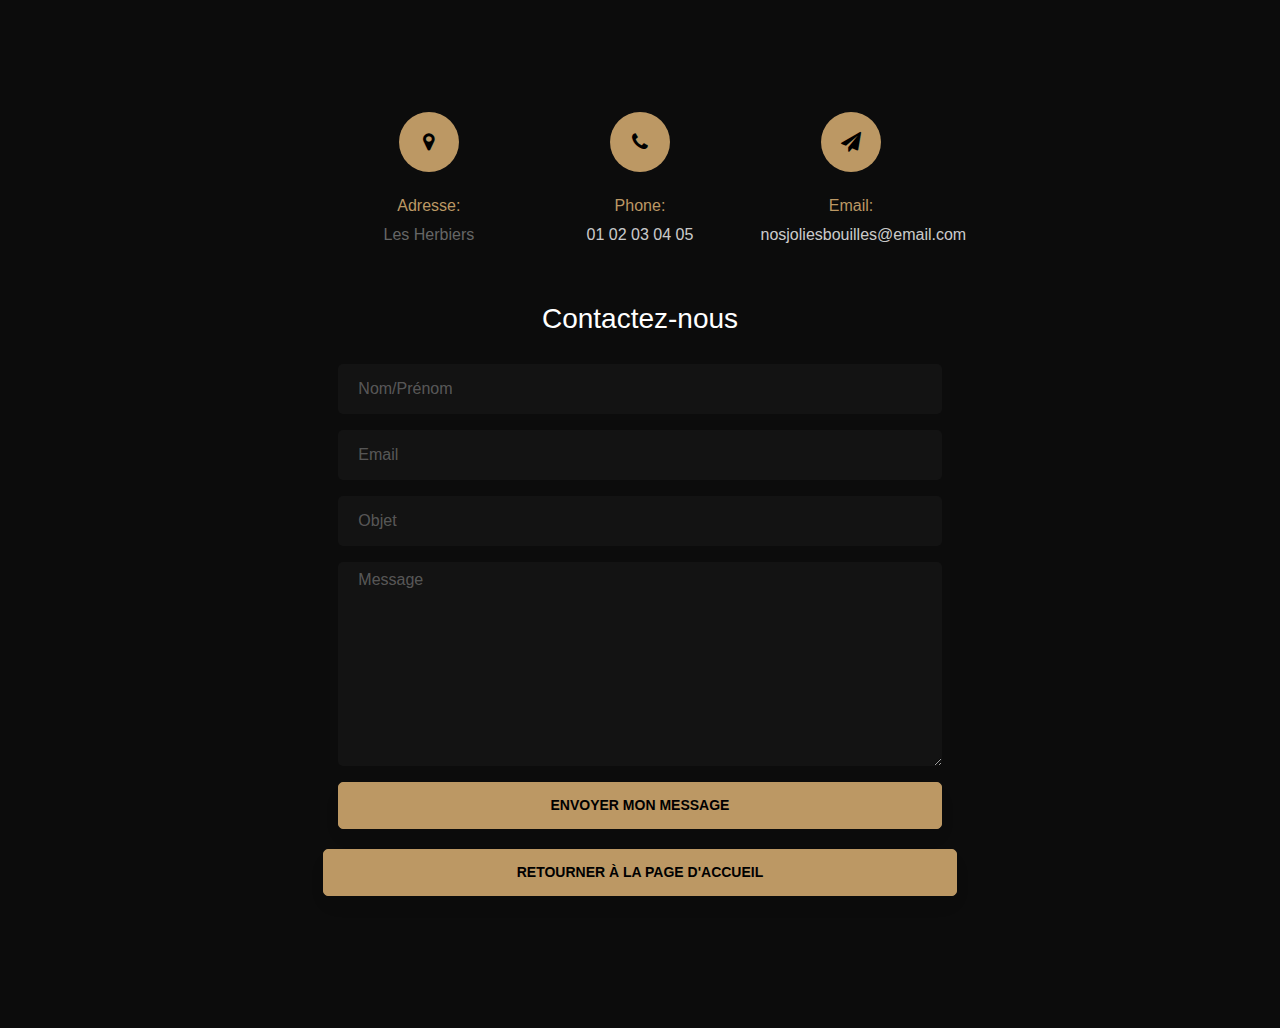
==== site_web_association/contact/index.html @ e7f80c02 "ajout formulaire de contact(non fonctionnel) + mise en forme page d'accueil Signed-off-by: Biteau Ga" ====
<!doctype html>
<html lang="en">
  <head>
  	<title>Contact Form 09</title>
    <meta charset="utf-8">
    <meta name="viewport" content="width=device-width, initial-scale=1, shrink-to-fit=no">

	<link href='https://fonts.googleapis.com/css?family=Roboto:400,100,300,700' rel='stylesheet' type='text/css'>

	<link rel="stylesheet" href="https://stackpath.bootstrapcdn.com/font-awesome/4.7.0/css/font-awesome.min.css">
	
	<link rel="stylesheet" href="css/style.css">

	</head>
	<body>
	<section class="ftco-section">
		<div class="container">
			<div class="row justify-content-center">
				<div class="col-lg-10 col-md-12">
					<div class="wrapper">
						<div class="row justify-content-center">
							<div class="col-lg-8 mb-5">
								<div class="row">
									<div class="col-md-4">
										<div class="dbox w-100 text-center">
					        		<div class="icon d-flex align-items-center justify-content-center">
					        			<span class="fa fa-map-marker"></span>
					        		</div>
					        		<div class="text">
						            <p><span>Adresse:</span> Les Herbiers</p>
						          </div>
					          </div>
									</div>
									<div class="col-md-4">
										<div class="dbox w-100 text-center">
					        		<div class="icon d-flex align-items-center justify-content-center">
					        			<span class="fa fa-phone"></span>
					        		</div>
					        		<div class="text">
						            <p><span>Phone:</span> <a href="tel://0102030405">01 02 03 04 05</a></p>
						          </div>
					          </div>
									</div>
									<div class="col-md-4">
										<div class="dbox w-100 text-center">
					        		<div class="icon d-flex align-items-center justify-content-center">
					        			<span class="fa fa-paper-plane"></span>
					        		</div>
					        		<div class="text">
						            <p><span>Email:</span> <a href="mailto:info@yoursite.com">nosjoliesbouilles@email.com</a></p>
						          </div>
					          </div>
									</div>
								</div>
							</div>
							<div class="col-lg-8">
								<div class="contact-wrap">
									<h3 class="mb-4 text-center">Contactez-nous</h3>
									<div id="form-message-warning" class="mb-4 w-100 text-center"></div> 
				      		<div id="form-message-success" class="mb-4 w-100 text-center">
				            Votre message a bien été envoyé, merci beaucoup !
				      		</div>
									<form method="POST" id="contactForm" name="contactForm" class="contactForm">
										<div class="row">
											<div class="col-md-12">
												<div class="form-group">
													<input type="text" class="form-control" name="name" id="name" placeholder="Nom/Prénom">
												</div>
											</div>
											<div class="col-md-12"> 
												<div class="form-group">
													<input type="email" class="form-control" name="email" id="email" placeholder="Email">
												</div>
											</div>
											<div class="col-md-12">
												<div class="form-group">
													<input type="text" class="form-control" name="subject" id="subject" placeholder="Objet">
												</div>
											</div>
											<div class="col-md-12">
												<div class="form-group">
													<textarea name="message" class="form-control" id="message" cols="30" rows="8" placeholder="Message"></textarea>
												</div>
											</div>
											<div class="col-md-12">
												<div class="form-group">
													<input type="submit" value="Envoyer mon message" class="btn btn-primary">
													<div class="submitting"></div>
												</div>
											</div>
											<a class="btn btn-primary" href="../../accueil.html" role="button">Retourner à la page d'accueil</a>
										</div>
									</form>
								</div>
							</div>
						</div>
					</div>
				</div>
			</div>
		</div>
	</section>

	<script src="js/jquery.min.js"></script>
  <script src="js/popper.js"></script>
  <script src="js/bootstrap.min.js"></script>
  <script src="js/jquery.validate.min.js"></script>
  <script src="js/main.js"></script>

	</body>
</html>
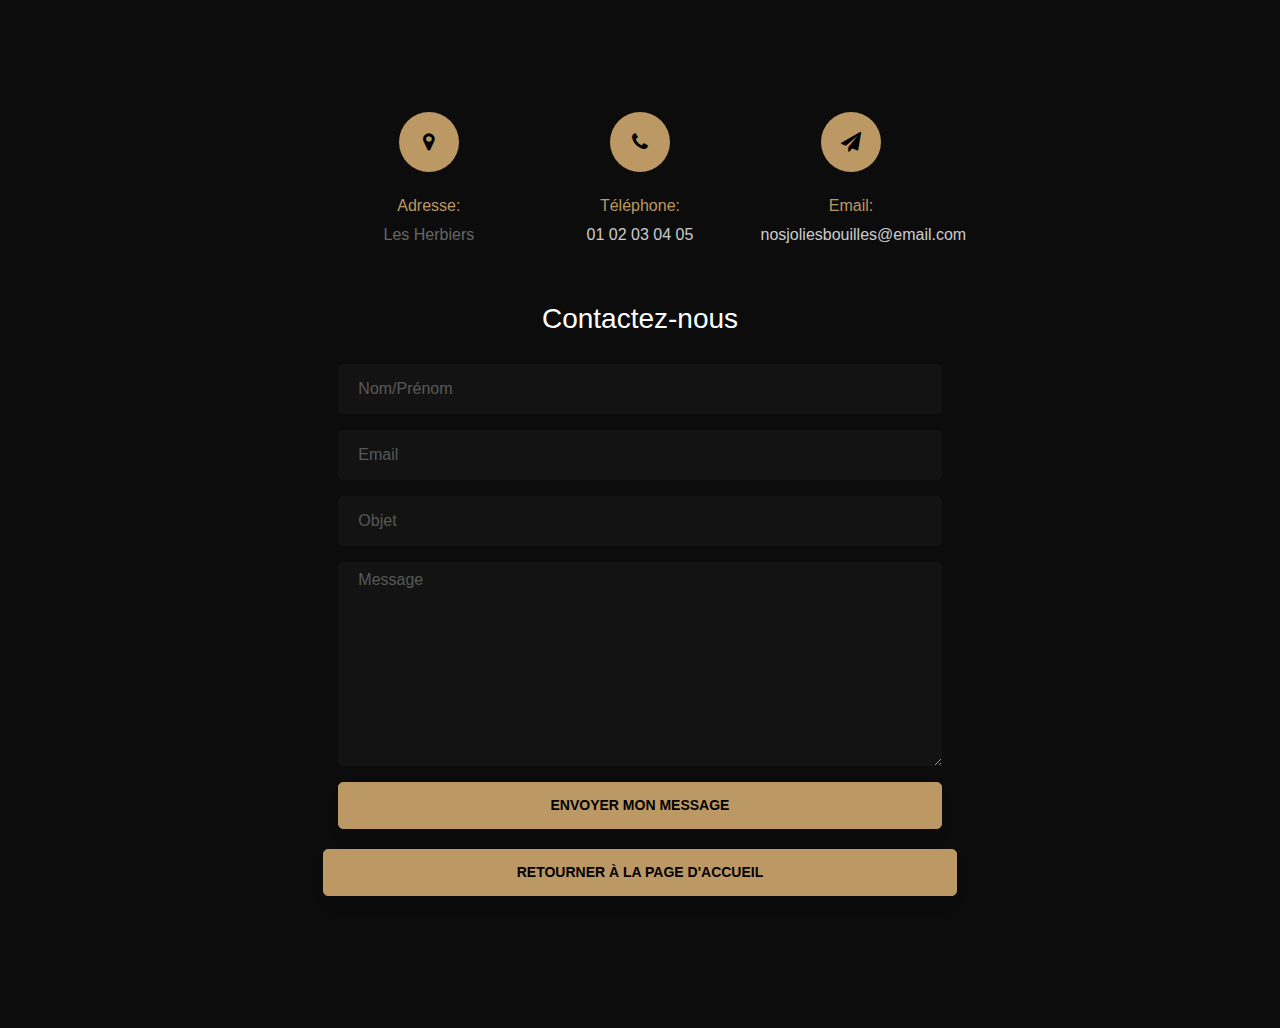
==== commit 688c5bce: "finalisation site web association Signed-off-by: Biteau Gaël <mr.biteau@orange.fr>" ====
--- a/site_web_association/contact/index.html
+++ b/site_web_association/contact/index.html
@@ -1,7 +1,7 @@
 <!doctype html>
 <html lang="en">
   <head>
-  	<title>Contact Form 09</title>
+  	<title>Contactez-nous</title>
     <meta charset="utf-8">
     <meta name="viewport" content="width=device-width, initial-scale=1, shrink-to-fit=no">
 
@@ -37,7 +37,7 @@
 					        			<span class="fa fa-phone"></span>
 					        		</div>
 					        		<div class="text">
-						            <p><span>Phone:</span> <a href="tel://0102030405">01 02 03 04 05</a></p>
+						            <p><span>Téléphone:</span> <a href="tel://0102030405">01 02 03 04 05</a></p>
 						          </div>
 					          </div>
 									</div>
